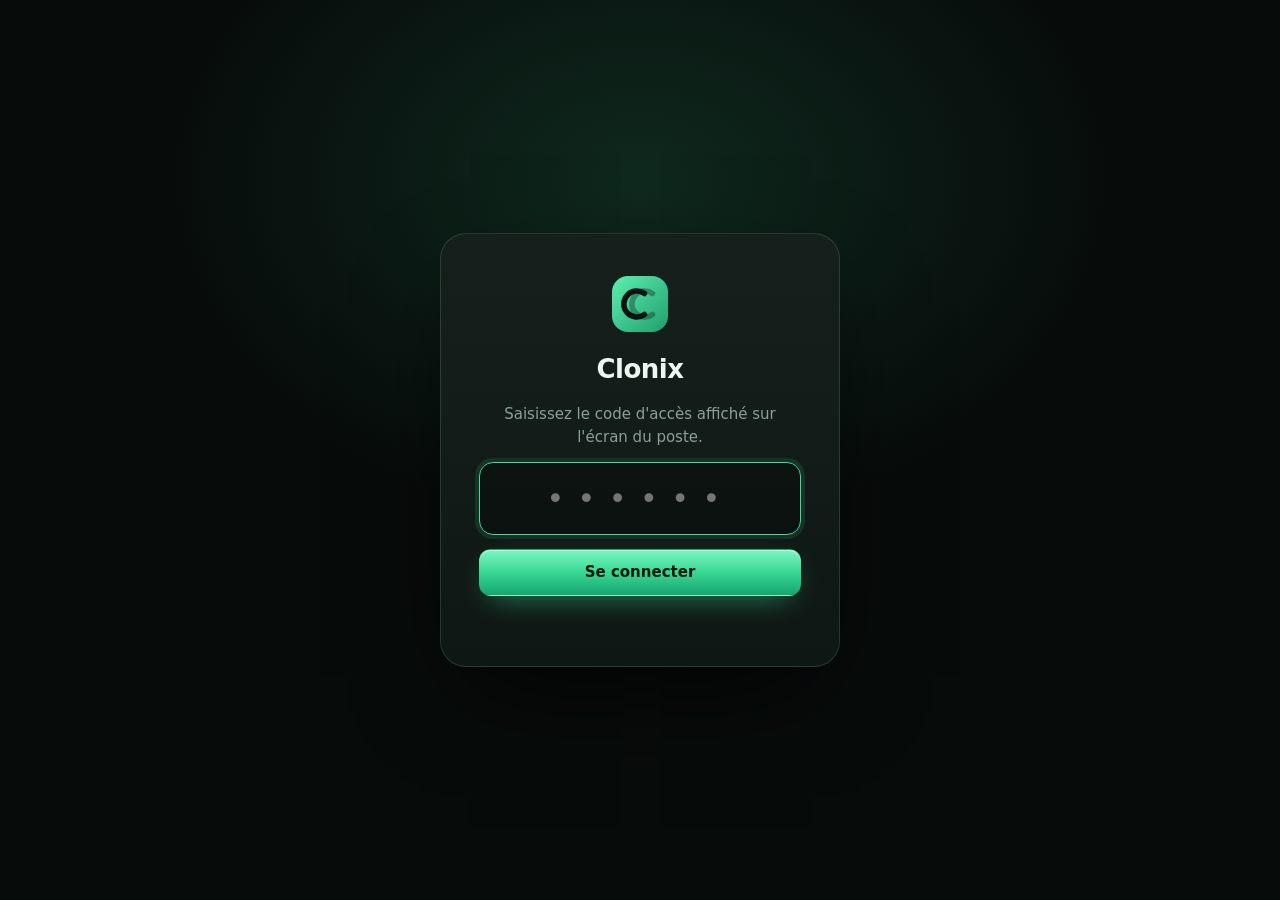
==== clonix/static/index.html @ 1175d80f "Renomme le logiciel en Clonix Paquet Python, commande, interface, logo, clé USB (volume, services, p" ====
<!doctype html>
<html lang="fr">
<head>
<meta charset="utf-8">
<meta name="viewport" content="width=device-width, initial-scale=1">
<meta name="clonix-code" content="__CLONIX_CODE__">
<title>Clonix</title>
<link rel="icon" href="logo.svg" type="image/svg+xml">
<link rel="stylesheet" href="style.css">
</head>
<body>
<div class="app">
  <aside class="sidebar">
    <div class="brand">
      <img src="logo.svg" alt="" width="38" height="38">
      <div>
        <strong>Clonix</strong>
        <span id="version"></span>
      </div>
    </div>

    <nav class="nav">
      <a href="#top" class="on" data-nav="top"><i data-icon="home"></i>Tableau de bord</a>
      <a href="#sec-disks" data-nav="sec-disks"><i data-icon="disk"></i>Disques</a>
      <a href="#sec-images" data-nav="sec-images"><i data-icon="image"></i>Images</a>
    </nav>

    <div class="side-card" id="side-storage"></div>

    <div class="side-foot">
      <div class="net" id="side-net"></div>
      <div class="power-row">
        <button class="ghost-btn" data-power="reboot"><i data-icon="reboot"></i>Redémarrer</button>
        <button class="ghost-btn" data-power="poweroff"><i data-icon="power"></i>Éteindre</button>
      </div>
    </div>
  </aside>

  <main id="top">
    <header class="hero">
      <div>
        <p class="eyebrow" id="clock"></p>
        <h1>Clonage &amp; déploiement</h1>
        <p class="lead">Capturez, restaurez et diffusez des systèmes complets, à la vitesse de vos disques.</p>
      </div>
      <div class="hero-chips">
        <span id="chip-demo" class="pill warn" hidden>Mode démonstration</span>
        <span id="chip-remote" class="pill" hidden></span>
      </div>
    </header>

    <section class="stats" id="stats"></section>

    <section class="actions" id="actions"></section>

    <div class="columns">
      <section class="panel" id="sec-disks">
        <div class="panel-head"><h2>Disques</h2><span class="count" id="disk-count"></span></div>
        <div id="disks" class="list"></div>
      </section>
      <section class="panel" id="sec-images">
        <div class="panel-head"><h2>Images</h2><span class="count" id="image-count"></span></div>
        <div id="images" class="list"></div>
      </section>
    </div>
  </main>
</div>

<section id="job" class="job" hidden>
  <div class="job-card">
    <div class="job-left">
      <div class="ring-wrap">
        <svg class="ring" viewBox="0 0 120 120">
          <defs>
            <linearGradient id="ringGrad" x1="0" y1="0" x2="1" y2="1">
              <stop offset="0" stop-color="#7cf5c4"/>
              <stop offset="1" stop-color="#16a571"/>
            </linearGradient>
          </defs>
          <circle class="ring-bg" cx="60" cy="60" r="52"/>
          <circle class="ring-fg" id="ring-fg" cx="60" cy="60" r="52"/>
        </svg>
        <div class="ring-text"><span id="job-pct">0</span><small>%</small><em>progression totale</em></div>
        <div class="ring-done" id="ring-done" hidden>
          <svg viewBox="0 0 24 24"><path d="M5 12.5l4.5 4.5L19 7.5"/></svg>
        </div>
      </div>
      <ol class="plan" id="job-plan"></ol>
    </div>

    <div class="job-info">
      <p class="eyebrow" id="job-kind"></p>
      <h2 id="job-title"></h2>
      <p id="job-step" class="muted"></p>
      <div class="stats-mini">
        <div><small>Débit</small><strong id="job-rate">—</strong></div>
        <div><small>Temps restant</small><strong id="job-eta">—</strong></div>
        <div><small>Écoulé</small><strong id="job-elapsed">—</strong></div>
      </div>
      <div class="chart">
        <div class="chart-head"><span>Débit en direct</span><span id="job-peak"></span></div>
        <svg id="spark" viewBox="0 0 300 70" preserveAspectRatio="none">
          <defs>
            <linearGradient id="sparkFill" x1="0" y1="0" x2="0" y2="1">
              <stop offset="0" stop-color="#3ddc97" stop-opacity=".35"/>
              <stop offset="1" stop-color="#3ddc97" stop-opacity="0"/>
            </linearGradient>
          </defs>
          <path id="spark-area" fill="url(#sparkFill)" stroke="none"/>
          <path id="spark-line" fill="none"/>
        </svg>
      </div>
      <div class="bar-label"><span>Étape en cours</span><span id="job-step-pct"></span></div>
      <div class="bar"><div id="job-bar"></div></div>
      <p id="job-error" class="error-box" hidden></p>
      <div class="job-actions">
        <button id="job-cancel" class="btn danger-ghost">Annuler l'opération</button>
        <button id="job-close" class="btn primary" hidden>Retour au tableau de bord</button>
        <button id="job-logtoggle" class="btn ghost">Journal</button>
      </div>
    </div>
    <pre id="job-log" class="console" hidden></pre>
  </div>
</section>

<div id="modal" class="modal" hidden>
  <div class="modal-card" role="dialog" aria-modal="true">
    <button class="icon-btn close" id="modal-close" aria-label="Fermer"><i data-icon="close"></i></button>
    <div id="modal-body"></div>
  </div>
</div>

<div id="login" class="login" hidden>
  <form class="login-card" id="login-form">
    <img src="logo.svg" alt="" width="64" height="64">
    <h1>Clonix</h1>
    <p class="muted">Saisissez le code d'accès affiché sur l'écran du poste.</p>
    <input id="login-code" inputmode="numeric" autocomplete="off" maxlength="6" placeholder="••••••">
    <button class="btn primary" type="submit">Se connecter</button>
    <p id="login-error" class="error-text"></p>
  </form>
</div>

<div id="toast" class="toast" hidden></div>
<script src="app.js"></script>
</body>
</html>
---- clonix/static/style.css ----
/* Clonix — thème sombre « premium ». Les couleurs sont des jetons :root. */
:root {
  --bg: #070b0a;
  --bg-2: #0b1210;
  --surface: rgba(20, 30, 27, .72);
  --surface-2: #19251f;
  --line: rgba(160, 220, 195, .09);
  --line-2: rgba(160, 220, 195, .16);
  --text: #eef6f2;
  --muted: #8aa197;
  --faint: #5d7268;
  --accent: #3ddc97;
  --accent-hi: #7cf5c4;
  --accent-lo: #16a571;
  --accent-ink: #03170e;
  --warn: #f6b955;
  --danger: #ff6b6b;
  --blue: #6b9bff;
  --violet: #b98bff;
  --cyan: #52d0e6;
  --radius: 18px;
  --fs-ntfs: var(--blue);
  --fs-vfat: var(--warn);
  --fs-ext: var(--accent);
  --fs-swap: var(--violet);
  --fs-raw: #5f716a;
  --fs-other: var(--cyan);
  color-scheme: dark;
}

* { box-sizing: border-box; }
[hidden] { display: none !important; }
html, body { margin: 0; min-height: 100%; }
body {
  background:
    radial-gradient(1100px 700px at 100% -15%, rgba(61, 220, 151, .13), transparent 60%),
    radial-gradient(800px 600px at 30% 120%, rgba(107, 155, 255, .08), transparent 60%),
    var(--bg);
  background-attachment: fixed;
  color: var(--text);
  font: 15px/1.5 "Inter", "Inter Variable", "Cantarell", "Noto Sans", system-ui, -apple-system, "Segoe UI", sans-serif;
  font-feature-settings: "cv11", "ss01", "tnum";
  -webkit-font-smoothing: antialiased;
}
button, input, select { font: inherit; color: inherit; }
h1, h2, h3 { margin: 0; font-weight: 650; letter-spacing: -.02em; }
.muted { color: var(--muted); }
:where(i[data-icon]) { display: inline-block; width: 18px; height: 18px; flex: none; }
svg { width: 100%; height: 100%; fill: none; stroke: currentColor; stroke-width: 1.8; stroke-linecap: round; stroke-linejoin: round; }
::selection { background: rgba(61,220,151,.3); }
::-webkit-scrollbar { width: 10px; height: 10px; }
::-webkit-scrollbar-thumb { background: var(--surface-2); border-radius: 10px; border: 2px solid transparent; background-clip: padding-box; }

/* ---------------------------------------------------------------- cadre */
.app { display: grid; grid-template-columns: 268px minmax(0, 1fr); min-height: 100vh; }
.sidebar {
  position: sticky; top: 0; height: 100vh; display: flex; flex-direction: column; gap: 22px;
  padding: 26px 18px 20px; border-right: 1px solid var(--line);
  background: linear-gradient(180deg, rgba(14, 22, 19, .9), rgba(9, 14, 12, .9));
}
.brand { display: flex; align-items: center; gap: 12px; padding: 0 8px; }
.brand img { filter: drop-shadow(0 6px 18px rgba(61,220,151,.35)); }
.brand strong { display: block; font-size: 18px; letter-spacing: -.02em; }
.brand span { font-size: 12px; color: var(--faint); }
.nav { display: grid; gap: 4px; }
.nav a {
  display: flex; align-items: center; gap: 12px; padding: 11px 12px; border-radius: 12px;
  color: var(--muted); text-decoration: none; font-weight: 550; transition: background .15s, color .15s;
}
.nav a:hover { background: rgba(255,255,255,.03); color: var(--text); }
.nav a.on { background: linear-gradient(90deg, rgba(61,220,151,.14), rgba(61,220,151,.02)); color: var(--text); box-shadow: inset 2px 0 0 var(--accent); }
.nav a.on i { color: var(--accent); }

.side-card {
  border-radius: 16px; padding: 16px; border: 1px solid var(--line);
  background: linear-gradient(160deg, rgba(61,220,151,.08), rgba(255,255,255,.01));
}
.side-card .label { font-size: 11.5px; letter-spacing: .08em; text-transform: uppercase; color: var(--faint); }
.side-card .title { display: flex; align-items: center; gap: 9px; margin: 6px 0 2px; font-weight: 600; word-break: break-all; }
.side-card .sub { font-size: 12.5px; color: var(--muted); }
.side-card .meter { height: 6px; border-radius: 6px; background: rgba(255,255,255,.06); margin: 12px 0 6px; overflow: hidden; }
.side-card .meter div { height: 100%; background: linear-gradient(90deg, var(--accent-lo), var(--accent-hi)); border-radius: 6px; }
.side-card .btn { width: 100%; margin-top: 12px; padding: 9px 12px; font-size: 13.5px; }
.dot { width: 8px; height: 8px; border-radius: 50%; background: var(--danger); box-shadow: 0 0 0 4px rgba(255,107,107,.14); flex: none; }
.dot.ok { background: var(--accent); box-shadow: 0 0 0 4px rgba(61,220,151,.14); animation: pulse 2.4s infinite; }
@keyframes pulse { 50% { box-shadow: 0 0 0 7px rgba(61,220,151,.05); } }

.side-foot { margin-top: auto; display: grid; gap: 12px; }
.net { font-size: 12.5px; color: var(--muted); padding: 0 8px; display: flex; align-items: center; gap: 8px; }
.power-row { display: grid; grid-template-columns: 1fr 1fr; gap: 8px; }
.ghost-btn {
  display: inline-flex; align-items: center; justify-content: center; gap: 7px; padding: 9px 8px;
  border-radius: 11px; border: 1px solid var(--line); background: transparent; color: var(--muted); cursor: pointer; font-size: 12.5px;
}
.ghost-btn i { width: 15px; height: 15px; }
.ghost-btn:hover { color: var(--text); border-color: var(--line-2); background: rgba(255,255,255,.03); }

main { padding: 34px 40px 48px; max-width: 1480px; width: 100%; }

/* ---------------------------------------------------------------- en-tête */
.hero { display: flex; align-items: flex-end; justify-content: space-between; gap: 20px; margin-bottom: 26px; }
.eyebrow { margin: 0 0 6px; font-size: 12px; letter-spacing: .1em; text-transform: uppercase; color: var(--accent); font-weight: 600; }
.hero h1 {
  font-size: 34px; line-height: 1.1; letter-spacing: -.035em;
  background: linear-gradient(180deg, #ffffff, #b8cdc4); -webkit-background-clip: text; background-clip: text; color: transparent;
}
.lead { margin: 8px 0 0; color: var(--muted); max-width: 560px; }
.hero-chips { display: flex; gap: 8px; flex-wrap: wrap; justify-content: flex-end; }
.pill { padding: 7px 13px; border-radius: 999px; font-size: 12.5px; border: 1px solid var(--line-2); background: var(--surface); white-space: nowrap; }
.pill.warn { color: var(--warn); border-color: rgba(246,185,85,.35); background: rgba(246,185,85,.06); }

/* indicateurs */
.stats { display: grid; grid-template-columns: repeat(4, minmax(0, 1fr)); gap: 14px; margin-bottom: 18px; }
.stat {
  position: relative; overflow: hidden; padding: 16px 18px; border-radius: 16px;
  border: 1px solid var(--line); background: var(--surface); backdrop-filter: blur(10px);
}
.stat small { display: block; color: var(--muted); font-size: 12.5px; }
.stat strong { display: block; font-size: 26px; letter-spacing: -.03em; margin-top: 2px; font-weight: 650; white-space: nowrap; overflow: hidden; text-overflow: ellipsis; }
.stat span { font-size: 12px; color: var(--faint); }
.stat i { position: absolute; right: 16px; top: 16px; width: 20px; height: 20px; color: var(--faint); }

/* ---------------------------------------------------------------- actions */
.actions { display: grid; grid-template-columns: repeat(3, minmax(0, 1fr)); gap: 14px; }
.action {
  --c: var(--accent);
  position: relative; overflow: hidden; isolation: isolate;
  display: flex; flex-direction: column; align-items: flex-start; text-align: left;
  padding: 22px; min-height: 168px; cursor: pointer; border-radius: var(--radius);
  border: 1px solid var(--line); background: var(--surface);
  transition: transform .2s cubic-bezier(.2,.8,.2,1), border-color .2s, box-shadow .2s;
}
.action::before {
  content: ""; position: absolute; inset: 0; z-index: -1; opacity: .55; transition: opacity .25s;
  background: radial-gradient(420px 180px at 100% 0%, color-mix(in srgb, var(--c) 22%, transparent), transparent 70%);
}
.action::after {
  content: ""; position: absolute; inset: 0; border-radius: inherit; padding: 1px; pointer-events: none; opacity: 0; transition: opacity .25s;
  background: linear-gradient(140deg, color-mix(in srgb, var(--c) 70%, transparent), transparent 55%);
  -webkit-mask: linear-gradient(#000 0 0) content-box, linear-gradient(#000 0 0); -webkit-mask-composite: xor; mask-composite: exclude;
}
.action:hover { transform: translateY(-3px); box-shadow: 0 24px 50px -24px color-mix(in srgb, var(--c) 45%, transparent); }
.action:hover::before, .action:hover::after { opacity: 1; }
.action .ico {
  width: 46px; height: 46px; padding: 11px; border-radius: 14px;
  color: var(--c); background: color-mix(in srgb, var(--c) 13%, transparent);
  box-shadow: inset 0 0 0 1px color-mix(in srgb, var(--c) 25%, transparent);
}
.action h3 { font-size: 18px; margin-top: 22px; }
.action p { margin: 4px 0 0; padding-right: 28px; color: var(--muted); font-size: 13.5px; }
.action .go { position: absolute; right: 20px; bottom: 20px; width: 20px; height: 20px; color: var(--faint); transition: transform .2s, color .2s; }
.action:hover .go { transform: translateX(3px); color: var(--c); }
.action.small { min-height: 0; flex-direction: row; align-items: center; gap: 14px; padding: 16px 18px; }
.action.small .ico { margin: 0; width: 40px; height: 40px; padding: 9px; }
.action.small h3 { margin: 0; font-size: 15.5px; }
.action.small p { font-size: 12.5px; margin: 0; padding: 0; }
.action.small .go { position: static; margin-left: auto; }
.c-blue { --c: var(--blue); } .c-violet { --c: var(--violet); } .c-amber { --c: var(--warn); } .c-cyan { --c: var(--cyan); }

/* ---------------------------------------------------------------- panneaux */
.columns { display: grid; grid-template-columns: minmax(0, 1.2fr) minmax(0, 1fr); gap: 18px; margin-top: 22px; }
.panel { border-radius: var(--radius); border: 1px solid var(--line); background: var(--surface); backdrop-filter: blur(10px); padding: 20px; scroll-margin-top: 20px; }
.panel-head { display: flex; align-items: center; justify-content: space-between; margin-bottom: 16px; }
.panel-head h2 { font-size: 17px; }
.count { font-size: 12px; color: var(--muted); padding: 4px 10px; border-radius: 999px; background: rgba(255,255,255,.04); }
.list, .pick-list { display: grid; gap: 10px; }
.list > *, .pick-list > *, .arrow > * { min-width: 0; }

.disk, .img {
  border: 1px solid var(--line); border-radius: 14px; padding: 14px 15px; background: rgba(6, 10, 9, .45);
  transition: border-color .15s, background .15s;
}
.row-top { display: flex; align-items: center; gap: 12px; }
.tile-ico { width: 38px; height: 38px; padding: 9px; border-radius: 11px; background: rgba(255,255,255,.04); color: var(--muted); flex: none; }
.img .tile-ico { color: var(--accent); background: rgba(61,220,151,.1); }
.meta { min-width: 0; flex: 1; }
.meta strong { display: block; font-weight: 600; white-space: nowrap; overflow: hidden; text-overflow: ellipsis; }
.sub { font-size: 12.5px; color: var(--muted); white-space: nowrap; overflow: hidden; text-overflow: ellipsis; }
.size { font-weight: 650; letter-spacing: -.01em; white-space: nowrap; }
.badge { font-size: 11.5px; padding: 3px 9px; border-radius: 999px; background: rgba(255,255,255,.05); color: var(--muted); white-space: nowrap; }
.badge.lock { color: var(--warn); background: rgba(246,185,85,.1); }
.badge.bad { color: var(--danger); background: rgba(255,107,107,.1); }
.pbar { display: flex; height: 9px; border-radius: 6px; overflow: hidden; margin-top: 12px; background: rgba(255,255,255,.04); gap: 2px; }
.pbar span { min-width: 3px; }
.legend { display: flex; flex-wrap: wrap; gap: 4px 14px; margin-top: 9px; font-size: 12px; color: var(--muted); }
.legend i { display: inline-block; width: 8px; height: 8px; border-radius: 3px; margin-right: 6px; }
.empty { padding: 30px 20px; text-align: center; color: var(--muted); border: 1px dashed var(--line-2); border-radius: 14px; }
.empty .btn { margin-top: 14px; }

.pick { cursor: pointer; }
.pick:hover { border-color: rgba(61,220,151,.45); background: rgba(61,220,151,.035); }
.pick.selected { border-color: var(--accent); background: rgba(61,220,151,.07); box-shadow: 0 0 0 3px rgba(61,220,151,.12); }
.pick.disabled { opacity: .42; cursor: not-allowed; }
.pick.disabled:hover { border-color: var(--line); background: rgba(6,10,9,.45); }

/* ---------------------------------------------------------------- boutons */
.btn {
  display: inline-flex; align-items: center; justify-content: center; gap: 8px;
  padding: 11px 20px; border-radius: 12px; border: 1px solid var(--line-2);
  background: rgba(255,255,255,.04); cursor: pointer; font-weight: 600; transition: filter .15s, border-color .15s, transform .1s;
}
.btn:hover { border-color: rgba(255,255,255,.25); }
.btn:active { transform: translateY(1px); }
.btn.primary {
  background: linear-gradient(180deg, var(--accent-hi), var(--accent) 45%, var(--accent-lo)); color: var(--accent-ink); border-color: transparent;
  box-shadow: 0 10px 30px -12px rgba(61,220,151,.7), inset 0 1px 0 rgba(255,255,255,.35);
}
.btn.primary:hover { filter: brightness(1.06); }
.btn.danger { background: linear-gradient(180deg, #ff8a8a, var(--danger)); color: #2a0606; border-color: transparent; box-shadow: 0 10px 30px -12px rgba(255,107,107,.7); }
.btn.danger-ghost { color: var(--danger); border-color: rgba(255,107,107,.35); background: transparent; }
.btn.ghost { background: transparent; }
.btn:disabled { opacity: .4; cursor: not-allowed; filter: grayscale(.4); box-shadow: none; }
.icon-btn { width: 38px; height: 38px; padding: 9px; border-radius: 12px; border: 1px solid var(--line-2); background: rgba(255,255,255,.03); cursor: pointer; display: grid; place-items: center; }
.icon-btn:hover { color: var(--accent); border-color: rgba(61,220,151,.4); }

/* ---------------------------------------------------------------- modale */
.modal { position: fixed; inset: 0; z-index: 20; display: grid; place-items: center; padding: 24px; background: rgba(2, 5, 4, .62); backdrop-filter: blur(10px); animation: fade .2s ease-out; }
@keyframes fade { from { opacity: 0; } }
.modal-card {
  position: relative; width: min(780px, 100%); max-height: calc(100vh - 48px); overflow: auto;
  background: linear-gradient(180deg, #15201c, #0f1714); border: 1px solid var(--line-2); border-radius: 24px; padding: 30px;
  box-shadow: 0 40px 100px -30px rgba(0,0,0,.8), inset 0 1px 0 rgba(255,255,255,.05);
  animation: pop .25s cubic-bezier(.2,.8,.2,1);
}
@keyframes pop { from { transform: translateY(14px) scale(.98); opacity: 0; } }
.modal-card .close { position: absolute; top: 20px; right: 20px; }
.wiz-head { margin-bottom: 20px; padding-right: 50px; }
.wiz-head h2 { font-size: 23px; letter-spacing: -.03em; }
.wiz-head p { margin: 6px 0 0; }
.steps { display: flex; gap: 6px; margin-top: 16px; }
.steps span { flex: 1; height: 4px; border-radius: 4px; background: rgba(255,255,255,.07); }
.steps span.on { background: linear-gradient(90deg, var(--accent-lo), var(--accent-hi)); }
.wiz-foot { display: flex; justify-content: space-between; gap: 10px; margin-top: 24px; padding-top: 18px; border-top: 1px solid var(--line); }
.field { display: grid; gap: 7px; margin-bottom: 16px; }
.field label { font-size: 13px; color: var(--muted); font-weight: 500; }
.field input, .field select {
  padding: 12px 14px; border-radius: 12px; border: 1px solid var(--line-2); background: rgba(0,0,0,.25); outline: none; transition: border-color .15s, box-shadow .15s;
}
.field input:focus, .field select:focus { border-color: var(--accent); box-shadow: 0 0 0 4px rgba(61,220,151,.12); }
.row { display: grid; grid-template-columns: 1fr 1fr; gap: 14px; }
.seg { display: inline-flex; padding: 4px; border-radius: 13px; background: rgba(0,0,0,.25); border: 1px solid var(--line-2); gap: 4px; flex-wrap: wrap; }
.seg button { padding: 8px 15px; border: 0; border-radius: 9px; background: none; cursor: pointer; color: var(--muted); font-weight: 550; }
.seg button.on { background: var(--surface-2); color: var(--text); box-shadow: 0 1px 0 rgba(255,255,255,.06) inset, 0 4px 12px -4px rgba(0,0,0,.6); }
.danger-zone { border: 1px solid rgba(255,107,107,.38); background: linear-gradient(160deg, rgba(255,107,107,.09), rgba(255,107,107,.03)); border-radius: 16px; padding: 18px; }
.danger-zone h3 { color: var(--danger); font-size: 15px; margin-bottom: 4px; display: flex; gap: 8px; align-items: center; }
.danger-zone code { background: rgba(255,107,107,.16); padding: 1px 7px; border-radius: 6px; color: #ffd6d6; font-weight: 600; }
.check { display: flex; gap: 10px; align-items: flex-start; font-size: 13.5px; color: var(--muted); margin-top: 14px; }
.note { font-size: 13px; color: var(--muted); margin: 10px 0 0; }
.arrow { display: grid; grid-template-columns: minmax(0, 1fr) auto minmax(0, 1fr); gap: 12px; align-items: center; }
.flow { width: 34px; height: 34px; padding: 7px; border-radius: 50%; color: var(--accent); background: rgba(61,220,151,.1); }
.stepper { display: inline-flex; align-items: center; border: 1px solid var(--line-2); border-radius: 13px; overflow: hidden; }
.stepper button { width: 46px; height: 46px; border: 0; background: rgba(255,255,255,.04); cursor: pointer; font-size: 20px; }
.stepper input { width: 74px; text-align: center; border: 0; background: rgba(0,0,0,.25); height: 46px; font-size: 19px; font-weight: 650; outline: none; }

/* ---------------------------------------------------------------- tâche */
.job { position: fixed; inset: 0; z-index: 15; display: grid; place-items: center; padding: 24px; overflow: auto; background: radial-gradient(900px 600px at 50% 0%, rgba(61,220,151,.1), transparent 70%), rgba(5,8,7,.94); backdrop-filter: blur(14px); animation: fade .25s; }
.job-card {
  width: min(1040px, 100%); display: grid; grid-template-columns: 260px minmax(0, 1fr); gap: 30px 44px;
  background: linear-gradient(180deg, #131d19, #0d1512); border: 1px solid var(--line-2); border-radius: 28px; padding: 36px;
  box-shadow: 0 50px 120px -40px rgba(0,0,0,.9), inset 0 1px 0 rgba(255,255,255,.05);
}
.ring-wrap { position: relative; width: 250px; height: 250px; }
.ring { transform: rotate(-90deg); overflow: visible; }
.ring circle { stroke-width: 8; fill: none; }
.ring-bg { stroke: rgba(255,255,255,.06); }
.ring-fg { stroke: url(#ringGrad); stroke-dasharray: 326.7; stroke-dashoffset: 326.7; transition: stroke-dashoffset .7s cubic-bezier(.2,.8,.2,1); filter: drop-shadow(0 0 10px rgba(61,220,151,.45)); }
.job.error .ring-fg { stroke: var(--danger); filter: none; }
.job.cancelled .ring-fg { stroke: var(--warn); filter: none; }
.ring-text { position: absolute; inset: 0; display: flex; flex-direction: column; align-items: center; justify-content: center; text-align: center; }
.ring-text span { font-size: 58px; font-weight: 700; letter-spacing: -.05em; line-height: 1; }
.ring-text small { font-size: 18px; color: var(--muted); font-weight: 600; margin-top: 2px; }
.ring-text em { font-style: normal; font-size: 12px; color: var(--faint); margin-top: 8px; }
.ring-done { position: absolute; inset: 0; display: grid; place-items: center; }
.ring-done svg { width: 110px; height: 110px; color: var(--accent-hi); stroke-width: 2.2; stroke-dasharray: 30; stroke-dashoffset: 30; animation: draw .6s .1s ease-out forwards; }
@keyframes draw { to { stroke-dashoffset: 0; } }
.plan { list-style: none; margin: 26px 0 0; padding: 0; display: grid; gap: 9px; max-height: 230px; overflow: auto; }
.plan li { display: flex; align-items: center; gap: 10px; font-size: 13px; color: var(--faint); }
.plan li b { width: 20px; height: 20px; border-radius: 50%; border: 1.5px solid currentColor; display: grid; place-items: center; flex: none; font-size: 10px; }
.plan li.done { color: var(--muted); }
.plan li.done b { background: var(--accent); border-color: var(--accent); color: var(--accent-ink); }
.plan li.now { color: var(--text); font-weight: 600; }
.plan li.now b { border-color: var(--accent); color: var(--accent); box-shadow: 0 0 0 4px rgba(61,220,151,.15); }
.job-info h2 { font-size: 26px; letter-spacing: -.03em; }
.job-info > p.muted { margin: 6px 0 0; }
.stats-mini { display: grid; grid-template-columns: repeat(3, minmax(0, 1fr)); gap: 12px; margin: 22px 0 14px; }
.stats-mini div { background: rgba(0,0,0,.22); border: 1px solid var(--line); border-radius: 14px; padding: 13px 15px; }
.stats-mini small { display: block; color: var(--muted); font-size: 12px; }
.stats-mini strong { font-size: 22px; letter-spacing: -.02em; }
.chart { border: 1px solid var(--line); border-radius: 14px; background: rgba(0,0,0,.22); padding: 12px 14px 6px; margin-bottom: 16px; }
.chart-head { display: flex; justify-content: space-between; font-size: 12px; color: var(--muted); }
#spark { display: block; width: 100%; height: 70px; margin-top: 6px; }
#spark-line { stroke: var(--accent); stroke-width: 1.8; vector-effect: non-scaling-stroke; }
.bar-label { display: flex; justify-content: space-between; font-size: 12px; color: var(--muted); margin-bottom: 7px; }
.bar { height: 8px; background: rgba(255,255,255,.06); border-radius: 8px; overflow: hidden; }
.bar div { position: relative; height: 100%; width: 0; background: linear-gradient(90deg, var(--accent-lo), var(--accent-hi)); transition: width .7s cubic-bezier(.2,.8,.2,1); border-radius: 8px; overflow: hidden; }
.job.running .bar div::after { content: ""; position: absolute; inset: 0; background: linear-gradient(90deg, transparent, rgba(255,255,255,.45), transparent); animation: shine 1.6s infinite; }
@keyframes shine { from { transform: translateX(-100%); } to { transform: translateX(100%); } }
.job-actions { display: flex; gap: 10px; margin-top: 22px; flex-wrap: wrap; }
.job-actions .ghost { margin-left: auto; }
.error-box { margin: 16px 0 0; padding: 12px 14px; border-radius: 12px; background: rgba(255,107,107,.09); border: 1px solid rgba(255,107,107,.35); color: #ffcece; }
.console {
  grid-column: 1 / -1; margin: 0; height: 190px; overflow: auto; padding: 14px 16px; border-radius: 14px;
  background: #050807; border: 1px solid var(--line); color: #a9c4b8; font: 12.5px/1.6 "JetBrains Mono", ui-monospace, "DejaVu Sans Mono", monospace; white-space: pre-wrap;
}

/* ---------------------------------------------------------------- divers */
.login { position: fixed; inset: 0; z-index: 30; display: grid; place-items: center; background: radial-gradient(700px 500px at 50% 20%, rgba(61,220,151,.14), transparent 70%), var(--bg); }
.login-card { width: min(400px, 92vw); display: grid; gap: 14px; justify-items: center; text-align: center; padding: 38px; background: linear-gradient(180deg, #15201c, #0f1714); border: 1px solid var(--line-2); border-radius: 26px; box-shadow: 0 40px 100px -30px rgba(0,0,0,.8); }
.login-card h1 { font-size: 26px; }
.login-card p { margin: 0; }
.login-card input { width: 100%; text-align: center; font-size: 30px; letter-spacing: .45em; padding: 13px; border-radius: 14px; border: 1px solid var(--line-2); background: rgba(0,0,0,.3); outline: none; }
.login-card input:focus { border-color: var(--accent); box-shadow: 0 0 0 4px rgba(61,220,151,.12); }
.login-card .btn { width: 100%; }
.error-text { color: var(--danger); min-height: 1.2em; }
.toast {
  position: fixed; left: 50%; bottom: 28px; transform: translateX(-50%); z-index: 40;
  padding: 13px 20px; border-radius: 14px; background: #18241f; border: 1px solid var(--line-2); box-shadow: 0 20px 50px -20px rgba(0,0,0,.8);
}
.toast.bad { border-color: rgba(255,107,107,.5); color: #ffd6d6; }

@media (max-width: 1180px) {
  .stats { grid-template-columns: repeat(2, minmax(0, 1fr)); }
  .columns { grid-template-columns: minmax(0, 1fr); }
}
@media (max-width: 900px) {
  .app { grid-template-columns: minmax(0, 1fr); }
  .sidebar { position: static; height: auto; flex-direction: row; flex-wrap: wrap; align-items: center; padding: 14px 16px; border-right: 0; border-bottom: 1px solid var(--line); }
  .nav, .side-card, .net { display: none; }
  .side-foot { margin: 0 0 0 auto; }
  main { padding: 22px 16px 36px; }
  .actions { grid-template-columns: minmax(0, 1fr) minmax(0, 1fr); }
  .job-card { grid-template-columns: minmax(0, 1fr); padding: 24px; }
  .ring-wrap { margin: 0 auto; }
}
@media (max-width: 560px) {
  .hero { flex-direction: column; align-items: flex-start; }
  .hero h1 { font-size: 27px; }
  .actions, .row, .stats-mini { grid-template-columns: minmax(0, 1fr); }
  .stat strong { font-size: 22px; }
  .arrow { grid-template-columns: minmax(0, 1fr); }
  .arrow > .flow { transform: rotate(90deg); margin: 0 auto; }
}
@media (prefers-reduced-motion: reduce) { *, *::before, *::after { animation: none !important; transition: none !important; } }
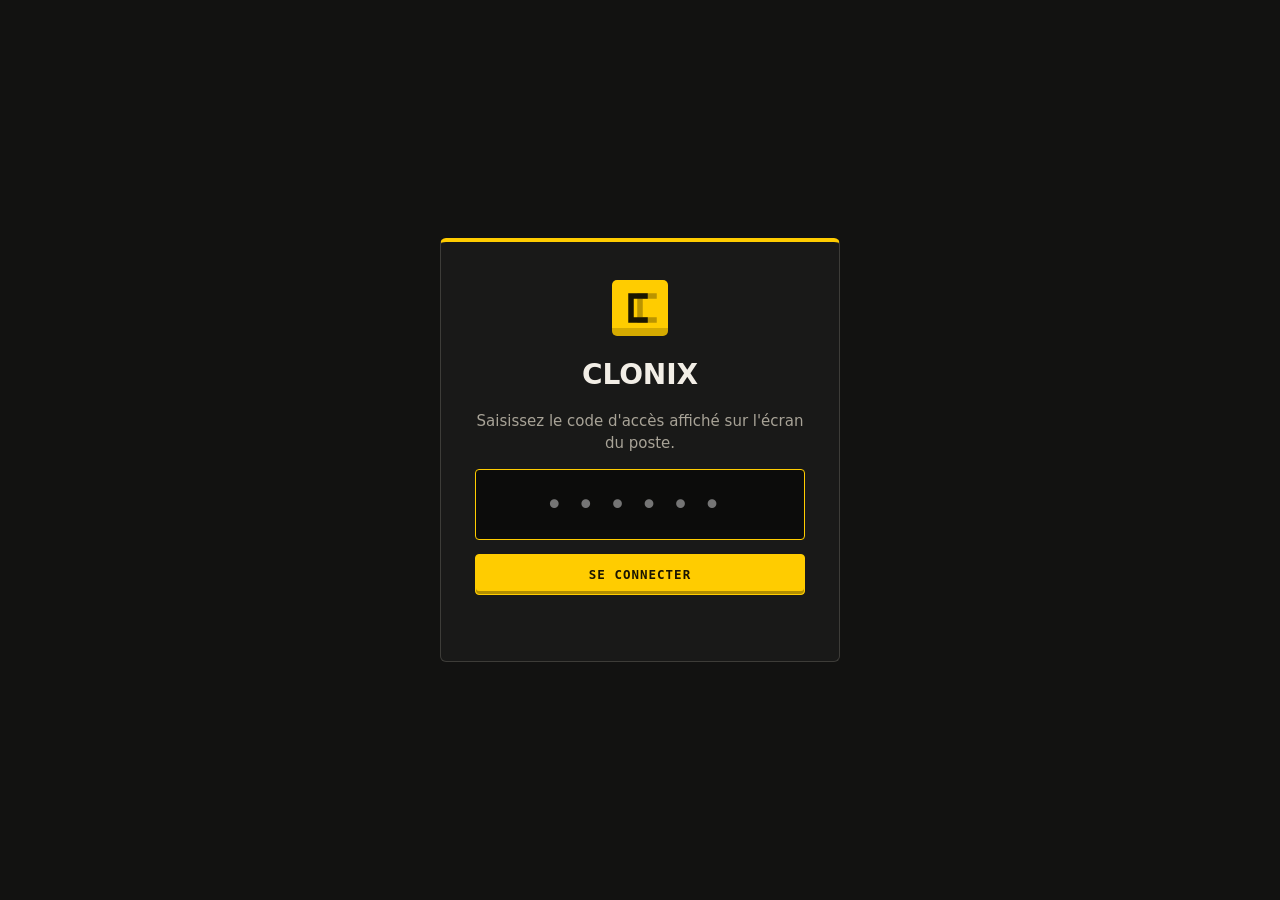
==== commit 0432dfce: "Nouveau design « atelier » : graphite mat, jaune signalisation, coins nets Abandon du style verre/dé" ====
--- a/clonix/static/index.html
+++ b/clonix/static/index.html
@@ -3,6 +3,7 @@
 <head>
 <meta charset="utf-8">
 <meta name="viewport" content="width=device-width, initial-scale=1">
+<meta name="theme-color" content="#121211">
 <meta name="clonix-code" content="__CLONIX_CODE__">
 <title>Clonix</title>
 <link rel="icon" href="logo.svg" type="image/svg+xml">
@@ -73,8 +74,8 @@
         <svg class="ring" viewBox="0 0 120 120">
           <defs>
             <linearGradient id="ringGrad" x1="0" y1="0" x2="1" y2="1">
-              <stop offset="0" stop-color="#7cf5c4"/>
-              <stop offset="1" stop-color="#16a571"/>
+              <stop offset="0" stop-color="#ffcc00"/>
+              <stop offset="1" stop-color="#ffcc00"/>
             </linearGradient>
           </defs>
           <circle class="ring-bg" cx="60" cy="60" r="52"/>
@@ -102,17 +103,20 @@
         <svg id="spark" viewBox="0 0 300 70" preserveAspectRatio="none">
           <defs>
             <linearGradient id="sparkFill" x1="0" y1="0" x2="0" y2="1">
-              <stop offset="0" stop-color="#3ddc97" stop-opacity=".35"/>
-              <stop offset="1" stop-color="#3ddc97" stop-opacity="0"/>
+              <stop offset="0" stop-color="#ffcc00" stop-opacity=".22"/>
+              <stop offset="1" stop-color="#ffcc00" stop-opacity="0"/>
             </linearGradient>
           </defs>
           <path id="spark-area" fill="url(#sparkFill)" stroke="none"/>
           <path id="spark-line" fill="none"/>
         </svg>
       </div>
+      <p id="job-limit" class="limit-line" hidden></p>
       <div class="bar-label"><span>Étape en cours</span><span id="job-step-pct"></span></div>
       <div class="bar"><div id="job-bar"></div></div>
       <p id="job-error" class="error-box" hidden></p>
+      <div id="job-notes" class="note-box" hidden></div>
+      <div id="job-warn" class="warn-box" hidden></div>
       <div class="job-actions">
         <button id="job-cancel" class="btn danger-ghost">Annuler l'opération</button>
         <button id="job-close" class="btn primary" hidden>Retour au tableau de bord</button>
--- a/clonix/static/style.css
+++ b/clonix/static/style.css
@@ -1,30 +1,36 @@
-/* Clonix — thème sombre « premium ». Les couleurs sont des jetons :root. */
+/* Clonix — thème « atelier » : graphite mat, jaune signalisation, coins nets,
+   chiffres en police à chasse fixe comme sur un appareil de mesure.
+   Les couleurs sont des jetons :root. */
 :root {
-  --bg: #070b0a;
-  --bg-2: #0b1210;
-  --surface: rgba(20, 30, 27, .72);
-  --surface-2: #19251f;
-  --line: rgba(160, 220, 195, .09);
-  --line-2: rgba(160, 220, 195, .16);
-  --text: #eef6f2;
-  --muted: #8aa197;
-  --faint: #5d7268;
-  --accent: #3ddc97;
-  --accent-hi: #7cf5c4;
-  --accent-lo: #16a571;
-  --accent-ink: #03170e;
-  --warn: #f6b955;
-  --danger: #ff6b6b;
-  --blue: #6b9bff;
-  --violet: #b98bff;
-  --cyan: #52d0e6;
-  --radius: 18px;
+  --bg: #121211;
+  --panel: #191918;
+  --panel-2: #212120;
+  --sunk: #0c0c0b;
+  --line: #2c2b28;
+  --line-2: #3d3c38;
+  --text: #f2eee6;
+  --muted: #a8a397;
+  --faint: #716d65;
+  --accent: #ffcc00;
+  --accent-hi: #ffe066;
+  --accent-ink: #1a1500;
+  --ok: #72d58c;
+  --warn: #ff9a3c;
+  --danger: #ff5a4d;
+  --blue: #6aa7ff;
+  --violet: #c39cff;
+  --cyan: #45cdbf;
+  --radius: 4px;
+  --radius-lg: 6px;
   --fs-ntfs: var(--blue);
-  --fs-vfat: var(--warn);
-  --fs-ext: var(--accent);
+  --fs-vfat: var(--accent);
+  --fs-ext: var(--ok);
   --fs-swap: var(--violet);
-  --fs-raw: #5f716a;
+  --fs-raw: #5d5a54;
   --fs-other: var(--cyan);
+  --sans: "IBM Plex Sans", "Inter", "Noto Sans", "DejaVu Sans", system-ui, sans-serif;
+  --cond: "IBM Plex Sans Condensed", "Roboto Condensed", "Arial Narrow", "IBM Plex Sans", "DejaVu Sans", sans-serif;
+  --mono: "IBM Plex Mono", "JetBrains Mono", "DejaVu Sans Mono", ui-monospace, monospace;
   color-scheme: dark;
 }
 
@@ -32,291 +38,334 @@
 [hidden] { display: none !important; }
 html, body { margin: 0; min-height: 100%; }
 body {
-  background:
-    radial-gradient(1100px 700px at 100% -15%, rgba(61, 220, 151, .13), transparent 60%),
-    radial-gradient(800px 600px at 30% 120%, rgba(107, 155, 255, .08), transparent 60%),
-    var(--bg);
-  background-attachment: fixed;
+  /* trame millimétrée très discrète */
+  background-color: var(--bg);
+  background-image:
+    linear-gradient(rgba(255,255,255,.022) 1px, transparent 1px),
+    linear-gradient(90deg, rgba(255,255,255,.022) 1px, transparent 1px);
+  background-size: 28px 28px;
   color: var(--text);
-  font: 15px/1.5 "Inter", "Inter Variable", "Cantarell", "Noto Sans", system-ui, -apple-system, "Segoe UI", sans-serif;
-  font-feature-settings: "cv11", "ss01", "tnum";
+  font: 15px/1.5 var(--sans);
+  font-feature-settings: "tnum";
   -webkit-font-smoothing: antialiased;
 }
 button, input, select { font: inherit; color: inherit; }
-h1, h2, h3 { margin: 0; font-weight: 650; letter-spacing: -.02em; }
+h1, h2, h3 { margin: 0; font-family: var(--cond); font-weight: 700; letter-spacing: -.005em; }
 .muted { color: var(--muted); }
 :where(i[data-icon]) { display: inline-block; width: 18px; height: 18px; flex: none; }
-svg { width: 100%; height: 100%; fill: none; stroke: currentColor; stroke-width: 1.8; stroke-linecap: round; stroke-linejoin: round; }
-::selection { background: rgba(61,220,151,.3); }
+svg { width: 100%; height: 100%; fill: none; stroke: currentColor; stroke-width: 1.8; stroke-linecap: square; stroke-linejoin: miter; }
+::selection { background: var(--accent); color: var(--accent-ink); }
 ::-webkit-scrollbar { width: 10px; height: 10px; }
-::-webkit-scrollbar-thumb { background: var(--surface-2); border-radius: 10px; border: 2px solid transparent; background-clip: padding-box; }
+::-webkit-scrollbar-thumb { background: var(--line-2); border: 2px solid var(--bg); }
+:focus-visible { outline: 2px solid var(--accent); outline-offset: 2px; }
+
+/* Libellés techniques : petites capitales à chasse fixe */
+.eyebrow, .side-card .label, .stat small, .stats-mini small, .chart-head, .bar-label,
+.field label, .count, .badge, .pill, .ring-text em, .plan li b {
+  font-family: var(--mono); text-transform: uppercase; letter-spacing: .08em;
+}
 
 /* ---------------------------------------------------------------- cadre */
-.app { display: grid; grid-template-columns: 268px minmax(0, 1fr); min-height: 100vh; }
+.app { display: grid; grid-template-columns: 260px minmax(0, 1fr); min-height: 100vh; }
 .sidebar {
   position: sticky; top: 0; height: 100vh; display: flex; flex-direction: column; gap: 22px;
-  padding: 26px 18px 20px; border-right: 1px solid var(--line);
-  background: linear-gradient(180deg, rgba(14, 22, 19, .9), rgba(9, 14, 12, .9));
-}
-.brand { display: flex; align-items: center; gap: 12px; padding: 0 8px; }
-.brand img { filter: drop-shadow(0 6px 18px rgba(61,220,151,.35)); }
-.brand strong { display: block; font-size: 18px; letter-spacing: -.02em; }
-.brand span { font-size: 12px; color: var(--faint); }
-.nav { display: grid; gap: 4px; }
+  padding: 24px 16px 18px; border-right: 1px solid var(--line); background: var(--sunk);
+}
+.brand { display: flex; align-items: center; gap: 12px; padding: 0 6px 18px; border-bottom: 1px solid var(--line); }
+.brand strong { display: block; font-family: var(--cond); font-size: 22px; font-weight: 700; letter-spacing: .02em; text-transform: uppercase; line-height: 1; }
+.brand span { font-family: var(--mono); font-size: 11px; color: var(--faint); letter-spacing: .06em; }
+.nav { display: grid; gap: 2px; }
 .nav a {
-  display: flex; align-items: center; gap: 12px; padding: 11px 12px; border-radius: 12px;
-  color: var(--muted); text-decoration: none; font-weight: 550; transition: background .15s, color .15s;
-}
-.nav a:hover { background: rgba(255,255,255,.03); color: var(--text); }
-.nav a.on { background: linear-gradient(90deg, rgba(61,220,151,.14), rgba(61,220,151,.02)); color: var(--text); box-shadow: inset 2px 0 0 var(--accent); }
+  display: flex; align-items: center; gap: 12px; padding: 10px 12px; border-radius: var(--radius);
+  color: var(--muted); text-decoration: none; font-weight: 500; border-left: 3px solid transparent;
+}
+.nav a:hover { background: var(--panel); color: var(--text); }
+.nav a.on { background: var(--panel); color: var(--text); border-left-color: var(--accent); }
 .nav a.on i { color: var(--accent); }
 
-.side-card {
-  border-radius: 16px; padding: 16px; border: 1px solid var(--line);
-  background: linear-gradient(160deg, rgba(61,220,151,.08), rgba(255,255,255,.01));
-}
-.side-card .label { font-size: 11.5px; letter-spacing: .08em; text-transform: uppercase; color: var(--faint); }
-.side-card .title { display: flex; align-items: center; gap: 9px; margin: 6px 0 2px; font-weight: 600; word-break: break-all; }
+.side-card { border-radius: var(--radius); padding: 14px; border: 1px solid var(--line); background: var(--panel); }
+.side-card .label { font-size: 10.5px; color: var(--faint); }
+.side-card .title { display: flex; align-items: center; gap: 9px; margin: 8px 0 2px; font-weight: 600; word-break: break-all; }
 .side-card .sub { font-size: 12.5px; color: var(--muted); }
-.side-card .meter { height: 6px; border-radius: 6px; background: rgba(255,255,255,.06); margin: 12px 0 6px; overflow: hidden; }
-.side-card .meter div { height: 100%; background: linear-gradient(90deg, var(--accent-lo), var(--accent-hi)); border-radius: 6px; }
-.side-card .btn { width: 100%; margin-top: 12px; padding: 9px 12px; font-size: 13.5px; }
-.dot { width: 8px; height: 8px; border-radius: 50%; background: var(--danger); box-shadow: 0 0 0 4px rgba(255,107,107,.14); flex: none; }
-.dot.ok { background: var(--accent); box-shadow: 0 0 0 4px rgba(61,220,151,.14); animation: pulse 2.4s infinite; }
-@keyframes pulse { 50% { box-shadow: 0 0 0 7px rgba(61,220,151,.05); } }
+.side-card .meter { height: 6px; background: var(--sunk); border: 1px solid var(--line); margin: 12px 0 4px; }
+.side-card .meter div { height: 100%; background: var(--accent); }
+.side-card .btn { width: 100%; margin-top: 12px; }
+.usb-warn { margin-top: 8px; padding: 8px 10px; border-radius: var(--radius); font-size: 12.5px; color: #ffd7b0; background: rgba(255,154,60,.1); border-left: 3px solid var(--warn); }
+.dot { width: 8px; height: 8px; background: var(--danger); flex: none; }
+.dot.ok { background: var(--ok); animation: blink 2.4s steps(1) infinite; }
+@keyframes blink { 50% { opacity: .35; } }
 
 .side-foot { margin-top: auto; display: grid; gap: 12px; }
-.net { font-size: 12.5px; color: var(--muted); padding: 0 8px; display: flex; align-items: center; gap: 8px; }
-.power-row { display: grid; grid-template-columns: 1fr 1fr; gap: 8px; }
+.net { font-family: var(--mono); font-size: 11.5px; color: var(--muted); padding: 0 6px; display: flex; align-items: center; gap: 8px; }
+.power-row { display: grid; grid-template-columns: 1fr 1fr; gap: 6px; }
 .ghost-btn {
-  display: inline-flex; align-items: center; justify-content: center; gap: 7px; padding: 9px 8px;
-  border-radius: 11px; border: 1px solid var(--line); background: transparent; color: var(--muted); cursor: pointer; font-size: 12.5px;
-}
-.ghost-btn i { width: 15px; height: 15px; }
-.ghost-btn:hover { color: var(--text); border-color: var(--line-2); background: rgba(255,255,255,.03); }
-
-main { padding: 34px 40px 48px; max-width: 1480px; width: 100%; }
+  display: inline-flex; align-items: center; justify-content: center; gap: 7px; padding: 9px 6px;
+  border-radius: var(--radius); border: 1px solid var(--line); background: transparent; color: var(--muted); cursor: pointer;
+  font-family: var(--mono); font-size: 11px; text-transform: uppercase; letter-spacing: .06em;
+}
+.ghost-btn i { width: 14px; height: 14px; }
+.ghost-btn:hover { color: var(--text); border-color: var(--line-2); background: var(--panel); }
+
+main { padding: 32px 40px 48px; max-width: 1480px; width: 100%; }
 
 /* ---------------------------------------------------------------- en-tête */
-.hero { display: flex; align-items: flex-end; justify-content: space-between; gap: 20px; margin-bottom: 26px; }
-.eyebrow { margin: 0 0 6px; font-size: 12px; letter-spacing: .1em; text-transform: uppercase; color: var(--accent); font-weight: 600; }
-.hero h1 {
-  font-size: 34px; line-height: 1.1; letter-spacing: -.035em;
-  background: linear-gradient(180deg, #ffffff, #b8cdc4); -webkit-background-clip: text; background-clip: text; color: transparent;
-}
-.lead { margin: 8px 0 0; color: var(--muted); max-width: 560px; }
+.hero { display: flex; align-items: flex-end; justify-content: space-between; gap: 20px; margin-bottom: 28px; padding-bottom: 22px; border-bottom: 1px solid var(--line); }
+.eyebrow { margin: 0 0 8px; font-size: 11.5px; color: var(--accent); font-weight: 500; }
+.hero h1 { font-size: 42px; line-height: 1; text-transform: uppercase; letter-spacing: .01em; }
+.lead { margin: 10px 0 0; color: var(--muted); max-width: 580px; }
 .hero-chips { display: flex; gap: 8px; flex-wrap: wrap; justify-content: flex-end; }
-.pill { padding: 7px 13px; border-radius: 999px; font-size: 12.5px; border: 1px solid var(--line-2); background: var(--surface); white-space: nowrap; }
-.pill.warn { color: var(--warn); border-color: rgba(246,185,85,.35); background: rgba(246,185,85,.06); }
-
-/* indicateurs */
-.stats { display: grid; grid-template-columns: repeat(4, minmax(0, 1fr)); gap: 14px; margin-bottom: 18px; }
-.stat {
-  position: relative; overflow: hidden; padding: 16px 18px; border-radius: 16px;
-  border: 1px solid var(--line); background: var(--surface); backdrop-filter: blur(10px);
-}
-.stat small { display: block; color: var(--muted); font-size: 12.5px; }
-.stat strong { display: block; font-size: 26px; letter-spacing: -.03em; margin-top: 2px; font-weight: 650; white-space: nowrap; overflow: hidden; text-overflow: ellipsis; }
-.stat span { font-size: 12px; color: var(--faint); }
-.stat i { position: absolute; right: 16px; top: 16px; width: 20px; height: 20px; color: var(--faint); }
+.pill { padding: 6px 10px; border-radius: var(--radius); font-size: 11px; border: 1px solid var(--line-2); background: var(--panel); white-space: nowrap; }
+.pill.warn { color: var(--accent-ink); border-color: var(--accent); background: var(--accent); font-weight: 600; }
+
+/* indicateurs : afficheurs */
+.stats { display: grid; grid-template-columns: repeat(4, minmax(0, 1fr)); gap: 1px; margin-bottom: 22px; background: var(--line); border: 1px solid var(--line); border-radius: var(--radius); overflow: hidden; }
+.stat { position: relative; overflow: hidden; padding: 14px 18px; background: var(--panel); }
+.stat small { display: block; color: var(--faint); font-size: 10.5px; }
+.stat strong { display: block; font-family: var(--mono); font-size: 26px; font-weight: 500; letter-spacing: -.02em; margin-top: 4px; white-space: nowrap; overflow: hidden; text-overflow: ellipsis; }
+.stat span { font-size: 12px; color: var(--muted); }
+.stat i { position: absolute; right: 16px; top: 14px; width: 18px; height: 18px; color: var(--faint); }
 
 /* ---------------------------------------------------------------- actions */
-.actions { display: grid; grid-template-columns: repeat(3, minmax(0, 1fr)); gap: 14px; }
+.actions { display: grid; grid-template-columns: repeat(3, minmax(0, 1fr)); gap: 10px; counter-reset: act; }
 .action {
   --c: var(--accent);
-  position: relative; overflow: hidden; isolation: isolate;
+  counter-increment: act;
+  position: relative; overflow: hidden;
   display: flex; flex-direction: column; align-items: flex-start; text-align: left;
-  padding: 22px; min-height: 168px; cursor: pointer; border-radius: var(--radius);
-  border: 1px solid var(--line); background: var(--surface);
-  transition: transform .2s cubic-bezier(.2,.8,.2,1), border-color .2s, box-shadow .2s;
+  padding: 20px 20px 22px; min-height: 160px; cursor: pointer; border-radius: var(--radius);
+  border: 1px solid var(--line); background: var(--panel); color: var(--text);
+  box-shadow: inset 0 3px 0 var(--c);
+  transition: background .12s, border-color .12s;
 }
 .action::before {
-  content: ""; position: absolute; inset: 0; z-index: -1; opacity: .55; transition: opacity .25s;
-  background: radial-gradient(420px 180px at 100% 0%, color-mix(in srgb, var(--c) 22%, transparent), transparent 70%);
-}
-.action::after {
-  content: ""; position: absolute; inset: 0; border-radius: inherit; padding: 1px; pointer-events: none; opacity: 0; transition: opacity .25s;
-  background: linear-gradient(140deg, color-mix(in srgb, var(--c) 70%, transparent), transparent 55%);
-  -webkit-mask: linear-gradient(#000 0 0) content-box, linear-gradient(#000 0 0); -webkit-mask-composite: xor; mask-composite: exclude;
-}
-.action:hover { transform: translateY(-3px); box-shadow: 0 24px 50px -24px color-mix(in srgb, var(--c) 45%, transparent); }
-.action:hover::before, .action:hover::after { opacity: 1; }
-.action .ico {
-  width: 46px; height: 46px; padding: 11px; border-radius: 14px;
-  color: var(--c); background: color-mix(in srgb, var(--c) 13%, transparent);
-  box-shadow: inset 0 0 0 1px color-mix(in srgb, var(--c) 25%, transparent);
-}
-.action h3 { font-size: 18px; margin-top: 22px; }
+  content: counter(act, decimal-leading-zero); position: absolute; top: 18px; right: 20px;
+  font-family: var(--mono); font-size: 12px; color: var(--faint); letter-spacing: .06em;
+}
+.action:hover { background: var(--panel-2); border-color: var(--line-2); }
+.action:active { transform: translateY(1px); }
+.action .ico { width: 40px; height: 40px; padding: 9px; border-radius: var(--radius); color: var(--c); border: 1px solid var(--line-2); background: var(--sunk); }
+.action h3 { font-size: 22px; margin-top: 20px; text-transform: uppercase; letter-spacing: .02em; }
 .action p { margin: 4px 0 0; padding-right: 28px; color: var(--muted); font-size: 13.5px; }
-.action .go { position: absolute; right: 20px; bottom: 20px; width: 20px; height: 20px; color: var(--faint); transition: transform .2s, color .2s; }
+.action .go { position: absolute; right: 18px; bottom: 18px; width: 18px; height: 18px; color: var(--faint); transition: transform .12s, color .12s; }
 .action:hover .go { transform: translateX(3px); color: var(--c); }
-.action.small { min-height: 0; flex-direction: row; align-items: center; gap: 14px; padding: 16px 18px; }
-.action.small .ico { margin: 0; width: 40px; height: 40px; padding: 9px; }
-.action.small h3 { margin: 0; font-size: 15.5px; }
+.action.small { min-height: 0; flex-direction: row; align-items: center; gap: 14px; padding: 14px 16px; box-shadow: inset 3px 0 0 var(--c); }
+.action.small::before { display: none; }
+.action.small .ico { margin: 0; width: 36px; height: 36px; padding: 8px; }
+.action.small h3 { margin: 0; font-size: 17px; }
 .action.small p { font-size: 12.5px; margin: 0; padding: 0; }
 .action.small .go { position: static; margin-left: auto; }
 .c-blue { --c: var(--blue); } .c-violet { --c: var(--violet); } .c-amber { --c: var(--warn); } .c-cyan { --c: var(--cyan); }
 
 /* ---------------------------------------------------------------- panneaux */
-.columns { display: grid; grid-template-columns: minmax(0, 1.2fr) minmax(0, 1fr); gap: 18px; margin-top: 22px; }
-.panel { border-radius: var(--radius); border: 1px solid var(--line); background: var(--surface); backdrop-filter: blur(10px); padding: 20px; scroll-margin-top: 20px; }
-.panel-head { display: flex; align-items: center; justify-content: space-between; margin-bottom: 16px; }
-.panel-head h2 { font-size: 17px; }
-.count { font-size: 12px; color: var(--muted); padding: 4px 10px; border-radius: 999px; background: rgba(255,255,255,.04); }
-.list, .pick-list { display: grid; gap: 10px; }
+.columns { display: grid; grid-template-columns: minmax(0, 1.2fr) minmax(0, 1fr); gap: 16px; margin-top: 26px; }
+.panel { border-radius: var(--radius); border: 1px solid var(--line); background: var(--panel); padding: 0 0 16px; scroll-margin-top: 20px; }
+.panel-head { display: flex; align-items: center; justify-content: space-between; margin-bottom: 14px; padding: 14px 16px; border-bottom: 1px solid var(--line); background: var(--panel-2); }
+.panel-head h2 { font-size: 17px; text-transform: uppercase; letter-spacing: .04em; }
+.panel > .list { padding: 0 16px; }
+.count { font-size: 10.5px; color: var(--muted); padding: 3px 8px; border: 1px solid var(--line-2); border-radius: var(--radius); }
+.list, .pick-list { display: grid; gap: 8px; }
 .list > *, .pick-list > *, .arrow > * { min-width: 0; }
 
-.disk, .img {
-  border: 1px solid var(--line); border-radius: 14px; padding: 14px 15px; background: rgba(6, 10, 9, .45);
-  transition: border-color .15s, background .15s;
-}
+.disk, .img { border: 1px solid var(--line); border-radius: var(--radius); padding: 13px 14px; background: var(--sunk); transition: border-color .12s, background .12s; }
 .row-top { display: flex; align-items: center; gap: 12px; }
-.tile-ico { width: 38px; height: 38px; padding: 9px; border-radius: 11px; background: rgba(255,255,255,.04); color: var(--muted); flex: none; }
-.img .tile-ico { color: var(--accent); background: rgba(61,220,151,.1); }
+.tile-ico { width: 36px; height: 36px; padding: 8px; border-radius: var(--radius); border: 1px solid var(--line-2); color: var(--muted); flex: none; }
+.img .tile-ico { color: var(--accent); }
 .meta { min-width: 0; flex: 1; }
 .meta strong { display: block; font-weight: 600; white-space: nowrap; overflow: hidden; text-overflow: ellipsis; }
 .sub { font-size: 12.5px; color: var(--muted); white-space: nowrap; overflow: hidden; text-overflow: ellipsis; }
-.size { font-weight: 650; letter-spacing: -.01em; white-space: nowrap; }
-.badge { font-size: 11.5px; padding: 3px 9px; border-radius: 999px; background: rgba(255,255,255,.05); color: var(--muted); white-space: nowrap; }
-.badge.lock { color: var(--warn); background: rgba(246,185,85,.1); }
-.badge.bad { color: var(--danger); background: rgba(255,107,107,.1); }
-.pbar { display: flex; height: 9px; border-radius: 6px; overflow: hidden; margin-top: 12px; background: rgba(255,255,255,.04); gap: 2px; }
+.size { font-family: var(--mono); font-weight: 500; white-space: nowrap; }
+.badge { font-size: 10.5px; padding: 2px 7px; border-radius: 2px; border: 1px solid var(--line-2); color: var(--muted); white-space: nowrap; }
+.badge.lock { color: var(--warn); border-color: rgba(255,154,60,.5); }
+.badge.bad { color: var(--danger); border-color: rgba(255,90,77,.5); }
+.badge.ok { color: var(--accent-ink); background: var(--accent); border-color: var(--accent); font-weight: 600; }
+.legend .badge { display: table; margin-top: 8px; }
+.pbar { display: flex; height: 10px; overflow: hidden; margin-top: 12px; background: var(--panel-2); gap: 2px; }
 .pbar span { min-width: 3px; }
 .legend { display: flex; flex-wrap: wrap; gap: 4px 14px; margin-top: 9px; font-size: 12px; color: var(--muted); }
-.legend i { display: inline-block; width: 8px; height: 8px; border-radius: 3px; margin-right: 6px; }
-.empty { padding: 30px 20px; text-align: center; color: var(--muted); border: 1px dashed var(--line-2); border-radius: 14px; }
+.legend i { display: inline-block; width: 8px; height: 8px; margin-right: 6px; }
+.empty { padding: 28px 20px; text-align: center; color: var(--muted); border: 1px dashed var(--line-2); border-radius: var(--radius); }
 .empty .btn { margin-top: 14px; }
 
 .pick { cursor: pointer; }
-.pick:hover { border-color: rgba(61,220,151,.45); background: rgba(61,220,151,.035); }
-.pick.selected { border-color: var(--accent); background: rgba(61,220,151,.07); box-shadow: 0 0 0 3px rgba(61,220,151,.12); }
-.pick.disabled { opacity: .42; cursor: not-allowed; }
-.pick.disabled:hover { border-color: var(--line); background: rgba(6,10,9,.45); }
-
-/* ---------------------------------------------------------------- boutons */
+.pick:hover { border-color: var(--line-2); background: var(--panel-2); }
+.pick.selected { border-color: var(--accent); background: var(--panel-2); box-shadow: inset 3px 0 0 var(--accent); }
+.pick.disabled { opacity: .4; cursor: not-allowed; }
+.pick.disabled:hover { border-color: var(--line); background: var(--sunk); }
+
+/* ---------------------------------------------------------------- boutons
+   Touches rectangulaires : capitales à chasse fixe, liseré bas qui s'enfonce. */
 .btn {
   display: inline-flex; align-items: center; justify-content: center; gap: 8px;
-  padding: 11px 20px; border-radius: 12px; border: 1px solid var(--line-2);
-  background: rgba(255,255,255,.04); cursor: pointer; font-weight: 600; transition: filter .15s, border-color .15s, transform .1s;
-}
-.btn:hover { border-color: rgba(255,255,255,.25); }
-.btn:active { transform: translateY(1px); }
-.btn.primary {
-  background: linear-gradient(180deg, var(--accent-hi), var(--accent) 45%, var(--accent-lo)); color: var(--accent-ink); border-color: transparent;
-  box-shadow: 0 10px 30px -12px rgba(61,220,151,.7), inset 0 1px 0 rgba(255,255,255,.35);
-}
-.btn.primary:hover { filter: brightness(1.06); }
-.btn.danger { background: linear-gradient(180deg, #ff8a8a, var(--danger)); color: #2a0606; border-color: transparent; box-shadow: 0 10px 30px -12px rgba(255,107,107,.7); }
-.btn.danger-ghost { color: var(--danger); border-color: rgba(255,107,107,.35); background: transparent; }
-.btn.ghost { background: transparent; }
-.btn:disabled { opacity: .4; cursor: not-allowed; filter: grayscale(.4); box-shadow: none; }
-.icon-btn { width: 38px; height: 38px; padding: 9px; border-radius: 12px; border: 1px solid var(--line-2); background: rgba(255,255,255,.03); cursor: pointer; display: grid; place-items: center; }
-.icon-btn:hover { color: var(--accent); border-color: rgba(61,220,151,.4); }
+  padding: 11px 18px 10px; border-radius: var(--radius); border: 1px solid var(--line-2);
+  background: var(--panel-2); cursor: pointer;
+  font-family: var(--mono); font-size: 12.5px; font-weight: 600; text-transform: uppercase; letter-spacing: .08em;
+  box-shadow: inset 0 -3px 0 rgba(0,0,0,.35);
+  transition: background .1s, border-color .1s, transform .05s;
+}
+.btn:hover { border-color: var(--muted); }
+.btn:active { transform: translateY(2px); box-shadow: inset 0 -1px 0 rgba(0,0,0,.35); }
+.btn.primary { background: var(--accent); color: var(--accent-ink); border-color: var(--accent); box-shadow: inset 0 -3px 0 #b38f00; }
+.btn.primary:hover { background: var(--accent-hi); }
+.btn.primary:active { box-shadow: inset 0 -1px 0 #b38f00; }
+.btn.danger { background: var(--danger); color: #1c0402; border-color: var(--danger); box-shadow: inset 0 -3px 0 #a8291f; }
+.btn.danger:hover { background: #ff7468; }
+.btn.danger:active { box-shadow: inset 0 -1px 0 #a8291f; }
+.btn.danger-ghost { color: var(--danger); border-color: rgba(255,90,77,.5); background: transparent; box-shadow: none; }
+.btn.danger-ghost:hover { background: rgba(255,90,77,.08); }
+.btn.ghost { background: transparent; box-shadow: none; }
+.btn:disabled { opacity: .35; cursor: not-allowed; transform: none; }
+.icon-btn { width: 36px; height: 36px; padding: 8px; border-radius: var(--radius); border: 1px solid var(--line-2); background: var(--panel-2); cursor: pointer; display: grid; place-items: center; }
+.icon-btn:hover { color: var(--accent); border-color: var(--accent); }
+.icon-btn.danger-icon { width: 32px; height: 32px; padding: 7px; color: var(--faint); background: transparent; flex: none; }
+.icon-btn.danger-icon:hover { color: var(--danger); border-color: var(--danger); }
+.link-btn {
+  background: none; border: 0; padding: 0; margin-top: 10px; color: var(--accent); cursor: pointer;
+  font-family: var(--mono); font-size: 11.5px; font-weight: 600; text-transform: uppercase; letter-spacing: .06em;
+  text-decoration: underline; text-underline-offset: 4px; text-decoration-thickness: 1px;
+}
+.note .link-btn { margin-top: 0; }
+.link-btn:hover { color: var(--text); }
 
 /* ---------------------------------------------------------------- modale */
-.modal { position: fixed; inset: 0; z-index: 20; display: grid; place-items: center; padding: 24px; background: rgba(2, 5, 4, .62); backdrop-filter: blur(10px); animation: fade .2s ease-out; }
+.modal { position: fixed; inset: 0; z-index: 20; display: grid; place-items: center; padding: 24px; background: rgba(8, 8, 7, .82); animation: fade .15s ease-out; }
 @keyframes fade { from { opacity: 0; } }
 .modal-card {
   position: relative; width: min(780px, 100%); max-height: calc(100vh - 48px); overflow: auto;
-  background: linear-gradient(180deg, #15201c, #0f1714); border: 1px solid var(--line-2); border-radius: 24px; padding: 30px;
-  box-shadow: 0 40px 100px -30px rgba(0,0,0,.8), inset 0 1px 0 rgba(255,255,255,.05);
-  animation: pop .25s cubic-bezier(.2,.8,.2,1);
-}
-@keyframes pop { from { transform: translateY(14px) scale(.98); opacity: 0; } }
-.modal-card .close { position: absolute; top: 20px; right: 20px; }
+  background: var(--panel); border: 1px solid var(--line-2); border-top: 4px solid var(--accent); border-radius: var(--radius-lg); padding: 28px;
+  box-shadow: 0 30px 80px -20px rgba(0,0,0,.85);
+  animation: pop .18s ease-out;
+}
+@keyframes pop { from { transform: translateY(10px); opacity: 0; } }
+.modal-card .close { position: absolute; top: 18px; right: 18px; }
 .wiz-head { margin-bottom: 20px; padding-right: 50px; }
-.wiz-head h2 { font-size: 23px; letter-spacing: -.03em; }
+.wiz-head h2 { font-size: 26px; text-transform: uppercase; letter-spacing: .01em; }
 .wiz-head p { margin: 6px 0 0; }
-.steps { display: flex; gap: 6px; margin-top: 16px; }
-.steps span { flex: 1; height: 4px; border-radius: 4px; background: rgba(255,255,255,.07); }
-.steps span.on { background: linear-gradient(90deg, var(--accent-lo), var(--accent-hi)); }
+.steps { display: flex; gap: 4px; margin-top: 16px; }
+.steps span { flex: 1; height: 4px; background: var(--line); }
+.steps span.on { background: var(--accent); }
 .wiz-foot { display: flex; justify-content: space-between; gap: 10px; margin-top: 24px; padding-top: 18px; border-top: 1px solid var(--line); }
 .field { display: grid; gap: 7px; margin-bottom: 16px; }
-.field label { font-size: 13px; color: var(--muted); font-weight: 500; }
+.field label { font-size: 10.5px; color: var(--muted); }
 .field input, .field select {
-  padding: 12px 14px; border-radius: 12px; border: 1px solid var(--line-2); background: rgba(0,0,0,.25); outline: none; transition: border-color .15s, box-shadow .15s;
-}
-.field input:focus, .field select:focus { border-color: var(--accent); box-shadow: 0 0 0 4px rgba(61,220,151,.12); }
+  padding: 11px 13px; border-radius: var(--radius); border: 1px solid var(--line-2); background: var(--sunk); outline: none;
+  font-family: var(--mono); font-size: 14px;
+}
+.field input:focus, .field select:focus { border-color: var(--accent); box-shadow: inset 0 -2px 0 var(--accent); }
 .row { display: grid; grid-template-columns: 1fr 1fr; gap: 14px; }
-.seg { display: inline-flex; padding: 4px; border-radius: 13px; background: rgba(0,0,0,.25); border: 1px solid var(--line-2); gap: 4px; flex-wrap: wrap; }
-.seg button { padding: 8px 15px; border: 0; border-radius: 9px; background: none; cursor: pointer; color: var(--muted); font-weight: 550; }
-.seg button.on { background: var(--surface-2); color: var(--text); box-shadow: 0 1px 0 rgba(255,255,255,.06) inset, 0 4px 12px -4px rgba(0,0,0,.6); }
-.danger-zone { border: 1px solid rgba(255,107,107,.38); background: linear-gradient(160deg, rgba(255,107,107,.09), rgba(255,107,107,.03)); border-radius: 16px; padding: 18px; }
-.danger-zone h3 { color: var(--danger); font-size: 15px; margin-bottom: 4px; display: flex; gap: 8px; align-items: center; }
-.danger-zone code { background: rgba(255,107,107,.16); padding: 1px 7px; border-radius: 6px; color: #ffd6d6; font-weight: 600; }
+.seg { display: inline-flex; border: 1px solid var(--line-2); border-radius: var(--radius); overflow: hidden; flex-wrap: wrap; }
+.seg button {
+  padding: 9px 14px; border: 0; border-right: 1px solid var(--line-2); background: var(--sunk); cursor: pointer; color: var(--muted);
+  font-family: var(--mono); font-size: 11.5px; text-transform: uppercase; letter-spacing: .06em;
+}
+.seg button:last-child { border-right: 0; }
+.seg button:hover { color: var(--text); }
+.seg button.on { background: var(--accent); color: var(--accent-ink); font-weight: 600; }
+.danger-zone { border: 1px solid rgba(255,90,77,.45); border-left: 4px solid var(--danger); background: rgba(255,90,77,.06); border-radius: var(--radius); padding: 16px 18px; }
+.danger-zone h3 { color: var(--danger); font-size: 16px; text-transform: uppercase; letter-spacing: .04em; margin-bottom: 4px; display: flex; gap: 8px; align-items: center; }
+.danger-zone h3 i { width: 18px; height: 18px; }
+.confirm-box { display: flex; gap: 12px; align-items: center; margin-top: 14px; padding: 12px 14px; border-radius: var(--radius); background: var(--sunk); cursor: pointer; font-size: 14px; }
+.confirm-box input { width: 20px; height: 20px; accent-color: var(--danger); flex: none; cursor: pointer; }
+.danger-zone code { background: rgba(255,90,77,.16); padding: 1px 6px; color: #ffd6d2; font-family: var(--mono); }
 .check { display: flex; gap: 10px; align-items: flex-start; font-size: 13.5px; color: var(--muted); margin-top: 14px; }
+.check input { width: 18px; height: 18px; margin: 1px 0 0; accent-color: var(--accent); flex: none; }
+.check strong { color: var(--text); }
 .note { font-size: 13px; color: var(--muted); margin: 10px 0 0; }
 .arrow { display: grid; grid-template-columns: minmax(0, 1fr) auto minmax(0, 1fr); gap: 12px; align-items: center; }
-.flow { width: 34px; height: 34px; padding: 7px; border-radius: 50%; color: var(--accent); background: rgba(61,220,151,.1); }
-.stepper { display: inline-flex; align-items: center; border: 1px solid var(--line-2); border-radius: 13px; overflow: hidden; }
-.stepper button { width: 46px; height: 46px; border: 0; background: rgba(255,255,255,.04); cursor: pointer; font-size: 20px; }
-.stepper input { width: 74px; text-align: center; border: 0; background: rgba(0,0,0,.25); height: 46px; font-size: 19px; font-weight: 650; outline: none; }
+.flow { width: 32px; height: 32px; padding: 7px; color: var(--accent-ink); background: var(--accent); }
+.stepper { display: inline-flex; align-items: center; border: 1px solid var(--line-2); border-radius: var(--radius); overflow: hidden; }
+.stepper button { width: 46px; height: 46px; border: 0; background: var(--panel-2); cursor: pointer; font-size: 20px; font-family: var(--mono); }
+.stepper button:hover { background: var(--accent); color: var(--accent-ink); }
+.stepper input { width: 74px; text-align: center; border: 0; background: var(--sunk); height: 46px; font-family: var(--mono); font-size: 19px; outline: none; }
 
 /* ---------------------------------------------------------------- tâche */
-.job { position: fixed; inset: 0; z-index: 15; display: grid; place-items: center; padding: 24px; overflow: auto; background: radial-gradient(900px 600px at 50% 0%, rgba(61,220,151,.1), transparent 70%), rgba(5,8,7,.94); backdrop-filter: blur(14px); animation: fade .25s; }
+.job { position: fixed; inset: 0; z-index: 15; display: grid; place-items: center; padding: 24px; overflow: auto; background-color: rgba(10,10,9,.97); animation: fade .2s; }
 .job-card {
   width: min(1040px, 100%); display: grid; grid-template-columns: 260px minmax(0, 1fr); gap: 30px 44px;
-  background: linear-gradient(180deg, #131d19, #0d1512); border: 1px solid var(--line-2); border-radius: 28px; padding: 36px;
-  box-shadow: 0 50px 120px -40px rgba(0,0,0,.9), inset 0 1px 0 rgba(255,255,255,.05);
-}
+  background: var(--panel); border: 1px solid var(--line-2); border-top: 4px solid var(--accent); border-radius: var(--radius-lg); padding: 34px;
+  box-shadow: 0 40px 100px -30px rgba(0,0,0,.9);
+}
+.job.error .job-card { border-top-color: var(--danger); }
+.job.cancelled .job-card { border-top-color: var(--warn); }
+.job.done .job-card { border-top-color: var(--ok); }
 .ring-wrap { position: relative; width: 250px; height: 250px; }
 .ring { transform: rotate(-90deg); overflow: visible; }
-.ring circle { stroke-width: 8; fill: none; }
-.ring-bg { stroke: rgba(255,255,255,.06); }
-.ring-fg { stroke: url(#ringGrad); stroke-dasharray: 326.7; stroke-dashoffset: 326.7; transition: stroke-dashoffset .7s cubic-bezier(.2,.8,.2,1); filter: drop-shadow(0 0 10px rgba(61,220,151,.45)); }
-.job.error .ring-fg { stroke: var(--danger); filter: none; }
-.job.cancelled .ring-fg { stroke: var(--warn); filter: none; }
+.ring circle { stroke-width: 10; fill: none; }
+.ring-bg { stroke: var(--sunk); stroke-dasharray: 2 2.08; }
+.ring-fg { stroke: var(--accent); stroke-linecap: butt; stroke-dasharray: 326.7; stroke-dashoffset: 326.7; transition: stroke-dashoffset .6s ease-out; }
+.job.error .ring-fg { stroke: var(--danger); }
+.job.cancelled .ring-fg { stroke: var(--warn); }
+.job.done .ring-fg { stroke: var(--ok); }
 .ring-text { position: absolute; inset: 0; display: flex; flex-direction: column; align-items: center; justify-content: center; text-align: center; }
-.ring-text span { font-size: 58px; font-weight: 700; letter-spacing: -.05em; line-height: 1; }
-.ring-text small { font-size: 18px; color: var(--muted); font-weight: 600; margin-top: 2px; }
-.ring-text em { font-style: normal; font-size: 12px; color: var(--faint); margin-top: 8px; }
+.ring-text span { font-family: var(--mono); font-size: 56px; font-weight: 500; letter-spacing: -.04em; line-height: 1; }
+.ring-text small { font-family: var(--mono); font-size: 16px; color: var(--muted); margin-top: 4px; }
+.ring-text em { font-style: normal; font-size: 10.5px; color: var(--faint); margin-top: 10px; }
 .ring-done { position: absolute; inset: 0; display: grid; place-items: center; }
-.ring-done svg { width: 110px; height: 110px; color: var(--accent-hi); stroke-width: 2.2; stroke-dasharray: 30; stroke-dashoffset: 30; animation: draw .6s .1s ease-out forwards; }
+.ring-done svg { width: 110px; height: 110px; color: var(--ok); stroke-width: 2.4; stroke-dasharray: 30; stroke-dashoffset: 30; animation: draw .5s .1s ease-out forwards; }
 @keyframes draw { to { stroke-dashoffset: 0; } }
-.plan { list-style: none; margin: 26px 0 0; padding: 0; display: grid; gap: 9px; max-height: 230px; overflow: auto; }
+.plan { list-style: none; margin: 26px 0 0; padding: 0; display: grid; gap: 8px; max-height: 230px; overflow: auto; }
 .plan li { display: flex; align-items: center; gap: 10px; font-size: 13px; color: var(--faint); }
-.plan li b { width: 20px; height: 20px; border-radius: 50%; border: 1.5px solid currentColor; display: grid; place-items: center; flex: none; font-size: 10px; }
+.plan li b { width: 22px; height: 22px; border: 1px solid currentColor; display: grid; place-items: center; flex: none; font-size: 10px; font-weight: 500; letter-spacing: 0; }
+.plan li b i, .plan li b svg { width: 14px; height: 14px; }
 .plan li.done { color: var(--muted); }
-.plan li.done b { background: var(--accent); border-color: var(--accent); color: var(--accent-ink); }
+.plan li.done b { background: var(--ok); border-color: var(--ok); color: #06200f; }
 .plan li.now { color: var(--text); font-weight: 600; }
-.plan li.now b { border-color: var(--accent); color: var(--accent); box-shadow: 0 0 0 4px rgba(61,220,151,.15); }
-.job-info h2 { font-size: 26px; letter-spacing: -.03em; }
-.job-info > p.muted { margin: 6px 0 0; }
-.stats-mini { display: grid; grid-template-columns: repeat(3, minmax(0, 1fr)); gap: 12px; margin: 22px 0 14px; }
-.stats-mini div { background: rgba(0,0,0,.22); border: 1px solid var(--line); border-radius: 14px; padding: 13px 15px; }
-.stats-mini small { display: block; color: var(--muted); font-size: 12px; }
-.stats-mini strong { font-size: 22px; letter-spacing: -.02em; }
-.chart { border: 1px solid var(--line); border-radius: 14px; background: rgba(0,0,0,.22); padding: 12px 14px 6px; margin-bottom: 16px; }
-.chart-head { display: flex; justify-content: space-between; font-size: 12px; color: var(--muted); }
+.plan li.now b { border-color: var(--accent); background: var(--accent); color: var(--accent-ink); }
+/* pas de capitales forcées : le titre contient des noms de disques et d'images */
+.job-info h2 { font-size: 28px; letter-spacing: 0; line-height: 1.15; }
+.job-info > p.muted { margin: 8px 0 0; }
+.stats-mini { display: grid; grid-template-columns: repeat(3, minmax(0, 1fr)); gap: 1px; margin: 22px 0 14px; background: var(--line); border: 1px solid var(--line); }
+.stats-mini div { background: var(--sunk); padding: 12px 15px; }
+.stats-mini small { display: block; color: var(--faint); font-size: 10.5px; }
+.stats-mini strong { font-family: var(--mono); font-size: 24px; font-weight: 500; letter-spacing: -.02em; }
+.chart { border: 1px solid var(--line); background: var(--sunk); padding: 10px 14px 6px; margin-bottom: 4px; }
+.chart-head { display: flex; justify-content: space-between; font-size: 10.5px; color: var(--faint); }
 #spark { display: block; width: 100%; height: 70px; margin-top: 6px; }
-#spark-line { stroke: var(--accent); stroke-width: 1.8; vector-effect: non-scaling-stroke; }
-.bar-label { display: flex; justify-content: space-between; font-size: 12px; color: var(--muted); margin-bottom: 7px; }
-.bar { height: 8px; background: rgba(255,255,255,.06); border-radius: 8px; overflow: hidden; }
-.bar div { position: relative; height: 100%; width: 0; background: linear-gradient(90deg, var(--accent-lo), var(--accent-hi)); transition: width .7s cubic-bezier(.2,.8,.2,1); border-radius: 8px; overflow: hidden; }
-.job.running .bar div::after { content: ""; position: absolute; inset: 0; background: linear-gradient(90deg, transparent, rgba(255,255,255,.45), transparent); animation: shine 1.6s infinite; }
-@keyframes shine { from { transform: translateX(-100%); } to { transform: translateX(100%); } }
+#spark-line { stroke: var(--accent); stroke-width: 1.6; stroke-linejoin: round; vector-effect: non-scaling-stroke; }
+.bar-label { display: flex; justify-content: space-between; font-size: 10.5px; color: var(--faint); margin-bottom: 7px; }
+.bar { height: 12px; background: var(--sunk); border: 1px solid var(--line); overflow: hidden; }
+.bar div { position: relative; height: 100%; width: 0; background: var(--accent); transition: width .6s ease-out; overflow: hidden; }
+/* hachures de chantier qui défilent pendant le travail */
+.job.running .bar div::after {
+  content: ""; position: absolute; inset: 0;
+  background: repeating-linear-gradient(-45deg, rgba(0,0,0,.28) 0 8px, transparent 8px 16px);
+  background-size: 22.6px 22.6px; animation: hatch .8s linear infinite;
+}
+@keyframes hatch { to { background-position: 22.6px 0; } }
+.job.done .bar div { background: var(--ok); }
+.job.error .bar div { background: var(--danger); }
+.job.cancelled .bar div { background: var(--warn); }
 .job-actions { display: flex; gap: 10px; margin-top: 22px; flex-wrap: wrap; }
 .job-actions .ghost { margin-left: auto; }
-.error-box { margin: 16px 0 0; padding: 12px 14px; border-radius: 12px; background: rgba(255,107,107,.09); border: 1px solid rgba(255,107,107,.35); color: #ffcece; }
+.note-box, .warn-box, .error-box { margin: 16px 0 0; padding: 12px 14px; border-radius: var(--radius); font-size: 14px; border: 1px solid; border-left-width: 4px; }
+.note-box { background: rgba(114,213,140,.06); border-color: rgba(114,213,140,.35); border-left-color: var(--ok); color: var(--text); font-variant-numeric: tabular-nums; }
+.warn-box { background: rgba(255,154,60,.07); border-color: rgba(255,154,60,.4); border-left-color: var(--warn); color: #ffdcba; }
+.error-box { background: rgba(255,90,77,.07); border-color: rgba(255,90,77,.4); border-left-color: var(--danger); color: #ffd2cd; }
+.note-box p, .warn-box p { margin: 0; }
+.note-box p + p { margin-top: 6px; }
+.warn-box p + p { margin-top: 8px; }
 .console {
-  grid-column: 1 / -1; margin: 0; height: 190px; overflow: auto; padding: 14px 16px; border-radius: 14px;
-  background: #050807; border: 1px solid var(--line); color: #a9c4b8; font: 12.5px/1.6 "JetBrains Mono", ui-monospace, "DejaVu Sans Mono", monospace; white-space: pre-wrap;
-}
+  grid-column: 1 / -1; margin: 0; height: 190px; overflow: auto; padding: 14px 16px;
+  background: var(--sunk); border: 1px solid var(--line); color: #c9c3b6; font: 12.5px/1.6 var(--mono); white-space: pre-wrap;
+}
+.limit-line { display: flex; flex-wrap: wrap; justify-content: space-between; gap: 6px 18px; margin: 10px 0 16px; font-size: 13px; color: var(--muted); }
+.limit-line strong { color: var(--text); font-weight: 600; }
+.limit-line span:first-child strong { font-family: var(--mono); font-weight: 500; }
 
 /* ---------------------------------------------------------------- divers */
-.login { position: fixed; inset: 0; z-index: 30; display: grid; place-items: center; background: radial-gradient(700px 500px at 50% 20%, rgba(61,220,151,.14), transparent 70%), var(--bg); }
-.login-card { width: min(400px, 92vw); display: grid; gap: 14px; justify-items: center; text-align: center; padding: 38px; background: linear-gradient(180deg, #15201c, #0f1714); border: 1px solid var(--line-2); border-radius: 26px; box-shadow: 0 40px 100px -30px rgba(0,0,0,.8); }
-.login-card h1 { font-size: 26px; }
+.login { position: fixed; inset: 0; z-index: 30; display: grid; place-items: center; background: var(--bg); }
+.login-card { width: min(400px, 92vw); display: grid; gap: 14px; justify-items: center; text-align: center; padding: 34px; background: var(--panel); border: 1px solid var(--line-2); border-top: 4px solid var(--accent); border-radius: var(--radius-lg); }
+.login-card h1 { font-size: 28px; text-transform: uppercase; }
 .login-card p { margin: 0; }
-.login-card input { width: 100%; text-align: center; font-size: 30px; letter-spacing: .45em; padding: 13px; border-radius: 14px; border: 1px solid var(--line-2); background: rgba(0,0,0,.3); outline: none; }
-.login-card input:focus { border-color: var(--accent); box-shadow: 0 0 0 4px rgba(61,220,151,.12); }
+.login-card input { width: 100%; text-align: center; font-family: var(--mono); font-size: 30px; letter-spacing: .45em; padding: 12px; border-radius: var(--radius); border: 1px solid var(--line-2); background: var(--sunk); outline: none; }
+.login-card input:focus { border-color: var(--accent); }
 .login-card .btn { width: 100%; }
 .error-text { color: var(--danger); min-height: 1.2em; }
 .toast {
   position: fixed; left: 50%; bottom: 28px; transform: translateX(-50%); z-index: 40;
-  padding: 13px 20px; border-radius: 14px; background: #18241f; border: 1px solid var(--line-2); box-shadow: 0 20px 50px -20px rgba(0,0,0,.8);
-}
-.toast.bad { border-color: rgba(255,107,107,.5); color: #ffd6d6; }
+  padding: 12px 18px; border-radius: var(--radius); background: var(--panel-2); border: 1px solid var(--line-2); border-left: 4px solid var(--ok);
+  box-shadow: 0 20px 50px -20px rgba(0,0,0,.8);
+}
+.toast.bad { border-left-color: var(--danger); color: #ffd2cd; }
 
 @media (max-width: 1180px) {
   .stats { grid-template-columns: repeat(2, minmax(0, 1fr)); }
@@ -325,6 +374,7 @@
 @media (max-width: 900px) {
   .app { grid-template-columns: minmax(0, 1fr); }
   .sidebar { position: static; height: auto; flex-direction: row; flex-wrap: wrap; align-items: center; padding: 14px 16px; border-right: 0; border-bottom: 1px solid var(--line); }
+  .brand { border-bottom: 0; padding-bottom: 0; }
   .nav, .side-card, .net { display: none; }
   .side-foot { margin: 0 0 0 auto; }
   main { padding: 22px 16px 36px; }
@@ -334,7 +384,7 @@
 }
 @media (max-width: 560px) {
   .hero { flex-direction: column; align-items: flex-start; }
-  .hero h1 { font-size: 27px; }
+  .hero h1 { font-size: 30px; }
   .actions, .row, .stats-mini { grid-template-columns: minmax(0, 1fr); }
   .stat strong { font-size: 22px; }
   .arrow { grid-template-columns: minmax(0, 1fr); }
